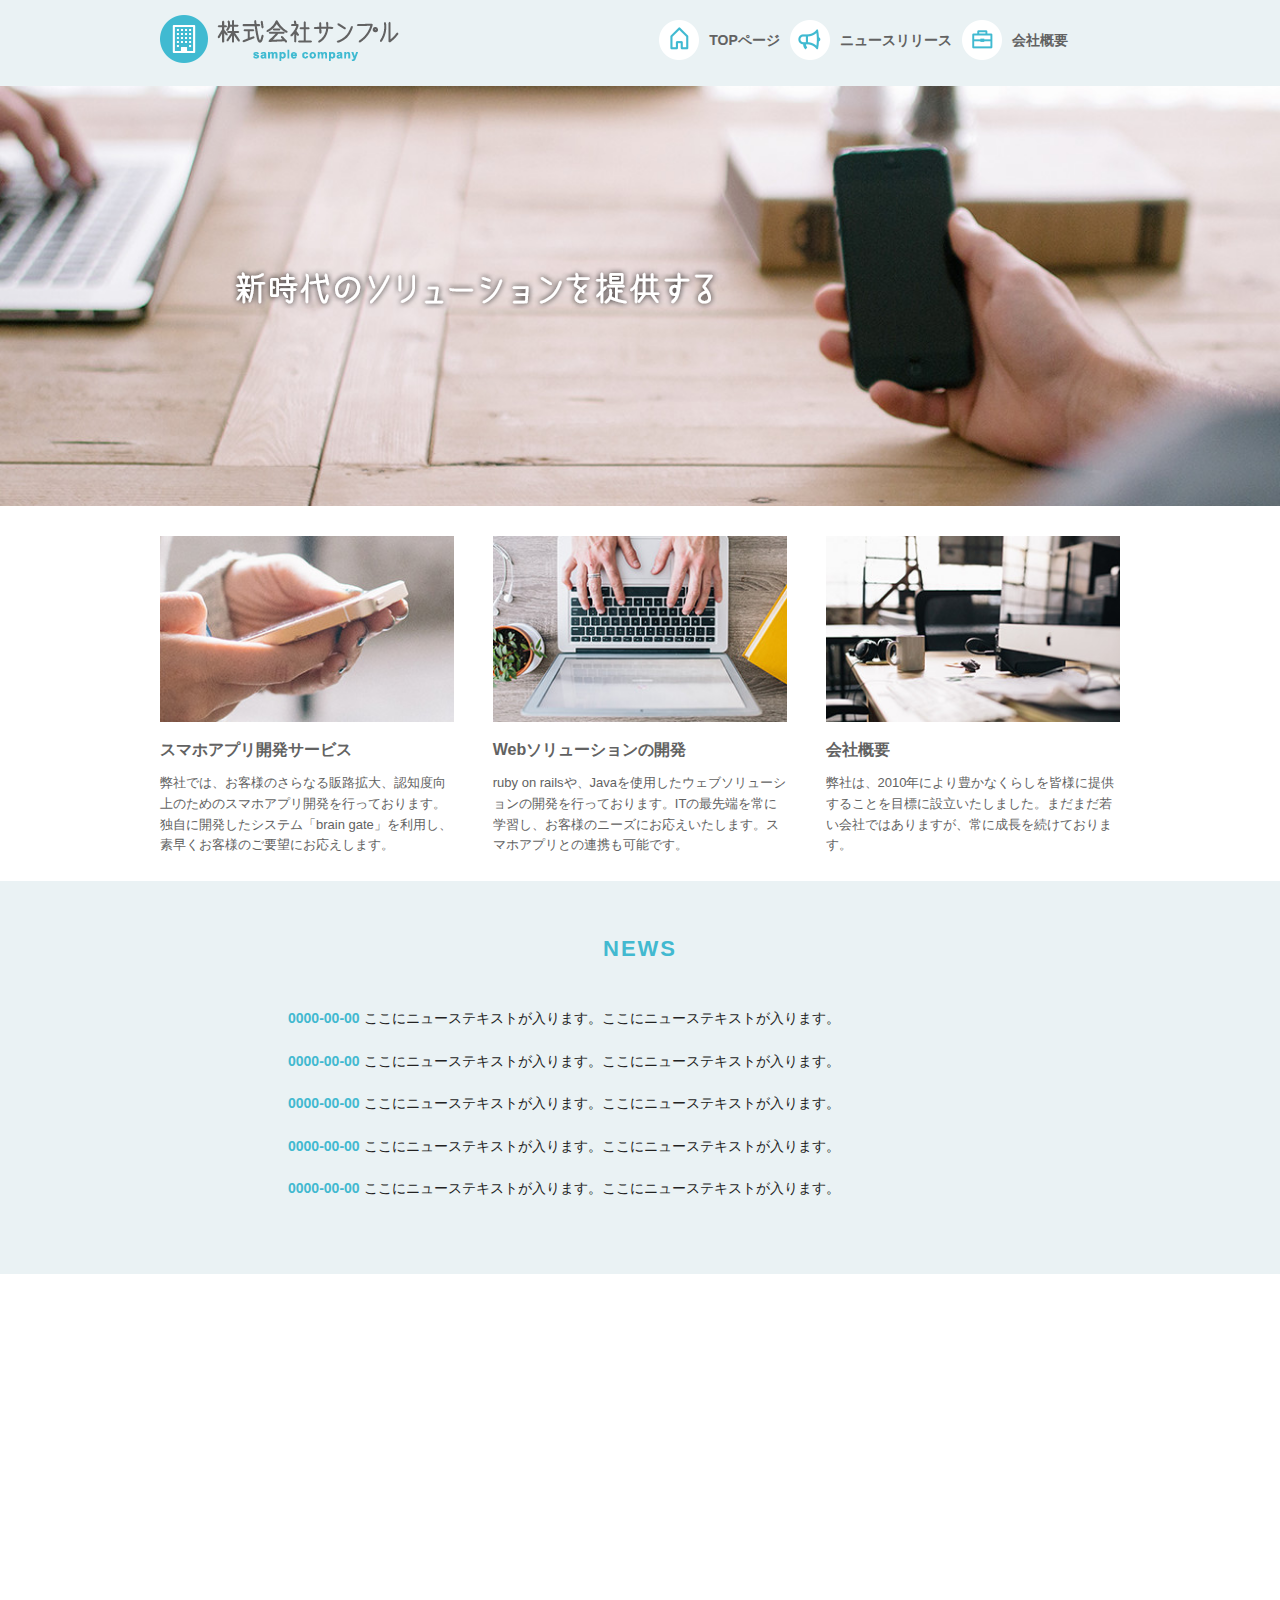
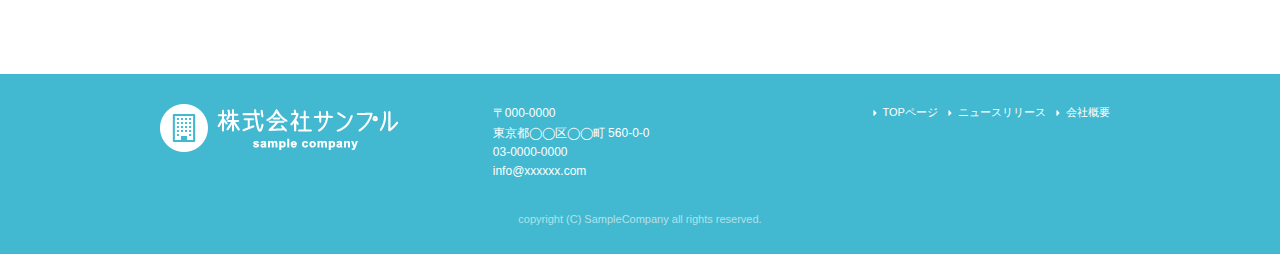
==== index.html @ d5c3b225 "first commit" ====
<!DOCTYPE html>
<html lang="jp">
<head>

  <!-- Basic Page Needs
  –––––––––––––––––––––––––––––––––––––––––––––––––– -->
  <meta charset="utf-8">
  <title>株式会社サンプル</title>
  <meta name="description" content="">
  <meta name="author" content="">

  <!-- Mobile Specific Metas
  –––––––––––––––––––––––––––––––––––––––––––––––––– -->
  <meta name="viewport" content="width=device-width, initial-scale=1">

  <!-- CSS
  –––––––––––––––––––––––––––––––––––––––––––––––––– -->
  <link rel="stylesheet" href="css/normalize.css">
  <link rel="stylesheet" href="css/skeleton.css">
  <link rel="stylesheet" href="css/sample.css">


  <!-- Favicon
  –––––––––––––––––––––––––––––––––––––––––––––––––– -->
  <link rel="icon" type="image/png" href="images/favicon.png">

</head>

<body>
  
  <header>
    <div id="header_in" class="container">
      <div class="row">
        <div class="six columns logo">

          <h1><a href="index.html"><img class="u-max-full-width" src="images/top/logo.png" alt="株式会社サンプル" srcset="images/top/logo@2x.png 2x" /></a></h1>

        </div>
        <div class="six columns navi">

          <div class="sp_navi">
            <img id="sp_navi_btn" class="u-max-full-width" src="images/top/sp_navi.png" alt="sp_navi" srcset="images/top/sp_navi@2x.png 2x" />

            <ul class="sp_navi_li">
              <li><a href="index.html">TOPページ</a></li>
              <li><a href="news.html">ニュースリリース</a></li>
              <li><a href="company.html">会社概要</a></li>
            </ul>
          </div>
          <!-- sp_navi -->
          
          <div class="pc_navi">
            
            <ul class="pc_navi_li">
              <li class="navi_toppage"><a href="index.html">TOPページ</a></li>
              <li class="navi_news"><a href="news.html">ニュースリリース</a></li>
              <li class="navi_company"><a href="company.html">会社概要</a></li>
            </ul>
            
          </div>
          <!-- pc_navi -->

        </div>
        <!-- six columns logo -->
        
      </div>
      <!-- row -->
      
    </div>
    <!-- header_in -->
    
  </header>
  <!-- header -->
  
  
  <div id="cover_area">
    <div class="container">
      <div class="twelve columns">
        <img class="u-max-full-width" src="images/top/cover_read.png" alt="新時代のソリューションを提供する" srcset="images/top/cover_read@2x.png 2x" />
      </div>
    </div>
  </div>
  <!-- #cover_area -->
  

  <div id="service_area">

    <div class="container">
      <div class="row">

        <div class="four columns">

          <img class="u-max-full-width" src="images/top/service_01.jpg" alt="スマホアプリ開発サービス" srcset="images/top/service_01@2x.jpg 2x" />

          <div class="service_title">スマホアプリ開発サービス</div>
          <p>弊社では、お客様のさらなる販路拡大、認知度向上のためのスマホアプリ開発を行っております。独自に開発したシステム「brain gate」を利用し、素早くお客様のご要望にお応えします。</p>

        </div><!-- column -->
        
        <div class="four columns">

          <img class="u-max-full-width" src="images/top/service_02.jpg" alt="Webソリューションの開発" srcset="images/top/service_02@2x.jpg 2x" />

          <div class="service_title">Webソリューションの開発</div>
          <p>ruby on railsや、Javaを使用したウェブソリューションの開発を行っております。ITの最先端を常に学習し、お客様のニーズにお応えいたします。スマホアプリとの連携も可能です。</p>

        </div><!-- column -->
        
        <div class="four columns">

          <img class="u-max-full-width" src="images/top/service_03.jpg" alt="会社概要" srcset="images/top/service_03@2x.jpg 2x" />

          <div class="service_title">会社概要</div>
          <p>弊社は、2010年により豊かなくらしを皆様に提供することを目標に設立いたしました。まだまだ若い会社ではありますが、常に成長を続けております。</p>

        </div><!-- column -->

      </div>
      <!-- row -->
      
    </div>
    <!-- container -->

  </div>
  <!-- #service_area -->
  
  
  <div id="news_area">

    <div class="container">
      <div class="row">

        <div class="twelve columns">

          <div class="news_title">NEWS</div>

          <ul class="news_lists">
            <li><span>0000-00-00</span> ここにニューステキストが入ります。ここにニューステキストが入ります。</li>
            <li><span>0000-00-00</span> ここにニューステキストが入ります。ここにニューステキストが入ります。</li>
            <li><span>0000-00-00</span> ここにニューステキストが入ります。ここにニューステキストが入ります。</li>
            <li><span>0000-00-00</span> ここにニューステキストが入ります。ここにニューステキストが入ります。</li>
            <li><span>0000-00-00</span> ここにニューステキストが入ります。ここにニューステキストが入ります。</li>
          </ul>

        </div>
        <!-- twelve columns -->
        
      </div>
      <!-- row -->
      
    </div>
    <!-- container -->
    
  </div>
  <!-- #news_area -->
  
  
  <div id="googlemap_area">

    <script src="//maps.google.com/maps/api/js?sensor=true"></script>
    <script type="text/javascript">
    function googleMap() {
      var latlng = new google.maps.LatLng(	35.6694293,139.7189323);/* 座標 */
      var myOptions = {
        zoom: 16, /*拡大比率*/
        center: latlng,
        scrollwheel: false,
        disableDoubleClickZoom: true,
        draggable: false,
        mapTypeControlOptions: { mapTypeIds: ['style', google.maps.MapTypeId.ROADMAP] }
      };
      var map = new google.maps.Map(document.getElementById('map1'), myOptions);
      /*アイコン設定*/
      var icon = new google.maps.MarkerImage('images/top/pin.png',/*画像url*/
        new google.maps.Size(48,56),/*アイコンサイズ*/
        new google.maps.Point(0,0)/*アイコン位置*/
      );
      var markerOptions = {
        position: latlng,
        map: map,
        icon: icon,
        title: '株式会社サンプル',/*タイトル*/
        animation: google.maps.Animation.DROP/*アニメーション*/
      };
      var marker = new google.maps.Marker(markerOptions);
      /*取得スタイルの貼り付け*/
      var styleOptions = [
        {
          "stylers": [
            { "hue": '#eaf2f4' }
          ]
        }
      ];
      var styledMapOptions = { name: '株式会社サンプル' }/*地図右上のタイトル*/
      var sampleType = new google.maps.StyledMapType(styleOptions, styledMapOptions);
      map.mapTypes.set('style', sampleType);
      map.setMapTypeId('style');
    };
    google.maps.event.addDomListener(window, 'load', function() {
        googleMap();
    });
    </script>
    <div id="map1" style="width:100%; height:400px; margin:0 auto;"></div>

  </div>
  <!-- #googlemap_area -->


  <footer>
    <div class="container">
      <div class="row">
        <div class="four columns sp">
          <img class="u-max-full-width" src="images/top/footer_logo.png" alt="株式会社サンプル" srcset="images/top/footer_logo@2x.png 2x" />
        </div>
        <!-- columns -->
        <div class="four columns foot_address sp">
          〒000-0000<br />
          東京都◯◯区◯◯町 560-0-0<br />
          03-0000-0000<br />
          info@xxxxxx.com
        </div>
        <!-- columns -->
        <div class="four columns">
          <ul class="foot_navi">
          <li><a href="index.html">TOPページ</a></li>
          <li><a href="news.html">ニュースリリース</a></li>
          <li><a href="company.html">会社概要</a></li>
          </ul>
        </div>
        <!-- columns -->
      </div>
      <!-- row -->

      <div class="row">
        <div class="twelve columns sp">
          <p class="copy">copyright (C) SampleCompany all rights reserved.</p>
        </div>
        <!-- columns -->
      </div>
      <!-- row -->
    </div>
    <!-- container -->
  </footer>
  <!-- //footer -->
  
  <script type="text/javascript" src="//ajax.googleapis.com/ajax/libs/jquery/1.10.2/jquery.min.js"></script>

  <script>
    $(function(){
      $(document).ready(function(){

        $("#sp_navi_btn").click(function () {
          $(this).next().slideToggle();
        });

      });
    });
  </script>

</body>

</html>
---- css/skeleton.css ----
/*
* Skeleton V2.0.4
* Copyright 2014, Dave Gamache
* www.getskeleton.com
* Free to use under the MIT license.
* http://www.opensource.org/licenses/mit-license.php
* 12/29/2014
*/


/* Table of contents
––––––––––––––––––––––––––––––––––––––––––––––––––
- Grid
- Base Styles
- Typography
- Links
- Buttons
- Forms
- Lists
- Code
- Tables
- Spacing
- Utilities
- Clearing
- Media Queries
*/


/* Grid
–––––––––––––––––––––––––––––––––––––––––––––––––– */
.container {
  position: relative;
  width: 100%;
  max-width: 960px;
  margin: 0 auto;
  padding: 0 20px;
  box-sizing: border-box; }
.column,
.columns {
  width: 100%;
  float: left;
  box-sizing: border-box; }

/* For devices larger than 400px */
@media (min-width: 400px) {
  .container {
    width: 85%;
    padding: 0; }
}

/* For devices larger than 550px */
@media (min-width: 550px) {
  .container {
    width: 80%; }
  .column,
  .columns {
    margin-left: 4%; }
  .column:first-child,
  .columns:first-child {
    margin-left: 0; }

  .one.column,
  .one.columns                    { width: 4.66666666667%; }
  .two.columns                    { width: 13.3333333333%; }
  .three.columns                  { width: 22%;            }
  .four.columns                   { width: 30.6666666667%; }
  .five.columns                   { width: 39.3333333333%; }
  .six.columns                    { width: 48%;            }
  .seven.columns                  { width: 56.6666666667%; }
  .eight.columns                  { width: 65.3333333333%; }
  .nine.columns                   { width: 74.0%;          }
  .ten.columns                    { width: 82.6666666667%; }
  .eleven.columns                 { width: 91.3333333333%; }
  .twelve.columns                 { width: 100%; margin-left: 0; }

  .one-third.column               { width: 30.6666666667%; }
  .two-thirds.column              { width: 65.3333333333%; }

  .one-half.column                { width: 48%; }

  /* Offsets */
  .offset-by-one.column,
  .offset-by-one.columns          { margin-left: 8.66666666667%; }
  .offset-by-two.column,
  .offset-by-two.columns          { margin-left: 17.3333333333%; }
  .offset-by-three.column,
  .offset-by-three.columns        { margin-left: 26%;            }
  .offset-by-four.column,
  .offset-by-four.columns         { margin-left: 34.6666666667%; }
  .offset-by-five.column,
  .offset-by-five.columns         { margin-left: 43.3333333333%; }
  .offset-by-six.column,
  .offset-by-six.columns          { margin-left: 52%;            }
  .offset-by-seven.column,
  .offset-by-seven.columns        { margin-left: 60.6666666667%; }
  .offset-by-eight.column,
  .offset-by-eight.columns        { margin-left: 69.3333333333%; }
  .offset-by-nine.column,
  .offset-by-nine.columns         { margin-left: 78.0%;          }
  .offset-by-ten.column,
  .offset-by-ten.columns          { margin-left: 86.6666666667%; }
  .offset-by-eleven.column,
  .offset-by-eleven.columns       { margin-left: 95.3333333333%; }

  .offset-by-one-third.column,
  .offset-by-one-third.columns    { margin-left: 34.6666666667%; }
  .offset-by-two-thirds.column,
  .offset-by-two-thirds.columns   { margin-left: 69.3333333333%; }

  .offset-by-one-half.column,
  .offset-by-one-half.columns     { margin-left: 52%; }

}


/* Base Styles
–––––––––––––––––––––––––––––––––––––––––––––––––– */
/* NOTE
html is set to 62.5% so that all the REM measurements throughout Skeleton
are based on 10px sizing. So basically 1.5rem = 15px :) */
html {
  font-size: 62.5%; }
body {
  font-size: 1.5em; /* currently ems cause chrome bug misinterpreting rems on body element */
  line-height: 1.6;
  font-weight: 400;
  font-family: "Raleway", "HelveticaNeue", "Helvetica Neue", Helvetica, Arial, sans-serif;
  color: #222; }


/* Typography
–––––––––––––––––––––––––––––––––––––––––––––––––– */
h1, h2, h3, h4, h5, h6 {
  margin-top: 0;
  margin-bottom: 2rem;
  font-weight: 300; }
h1 { font-size: 4.0rem; line-height: 1.2;  letter-spacing: -.1rem;}
h2 { font-size: 3.6rem; line-height: 1.25; letter-spacing: -.1rem; }
h3 { font-size: 3.0rem; line-height: 1.3;  letter-spacing: -.1rem; }
h4 { font-size: 2.4rem; line-height: 1.35; letter-spacing: -.08rem; }
h5 { font-size: 1.8rem; line-height: 1.5;  letter-spacing: -.05rem; }
h6 { font-size: 1.5rem; line-height: 1.6;  letter-spacing: 0; }

/* Larger than phablet */
@media (min-width: 550px) {
  h1 { font-size: 5.0rem; }
  h2 { font-size: 4.2rem; }
  h3 { font-size: 3.6rem; }
  h4 { font-size: 3.0rem; }
  h5 { font-size: 2.4rem; }
  h6 { font-size: 1.5rem; }
}

p {
  margin-top: 0; }


/* Links
–––––––––––––––––––––––––––––––––––––––––––––––––– */
a {
  color: #1EAEDB; }
a:hover {
  color: #0FA0CE; }


/* Buttons
–––––––––––––––––––––––––––––––––––––––––––––––––– */
.button,
button,
input[type="submit"],
input[type="reset"],
input[type="button"] {
  display: inline-block;
  height: 38px;
  padding: 0 30px;
  color: #555;
  text-align: center;
  font-size: 11px;
  font-weight: 600;
  line-height: 38px;
  letter-spacing: .1rem;
  text-transform: uppercase;
  text-decoration: none;
  white-space: nowrap;
  background-color: transparent;
  border-radius: 4px;
  border: 1px solid #bbb;
  cursor: pointer;
  box-sizing: border-box; }
.button:hover,
button:hover,
input[type="submit"]:hover,
input[type="reset"]:hover,
input[type="button"]:hover,
.button:focus,
button:focus,
input[type="submit"]:focus,
input[type="reset"]:focus,
input[type="button"]:focus {
  color: #333;
  border-color: #888;
  outline: 0; }
.button.button-primary,
button.button-primary,
input[type="submit"].button-primary,
input[type="reset"].button-primary,
input[type="button"].button-primary {
  color: #FFF;
  background-color: #33C3F0;
  border-color: #33C3F0; }
.button.button-primary:hover,
button.button-primary:hover,
input[type="submit"].button-primary:hover,
input[type="reset"].button-primary:hover,
input[type="button"].button-primary:hover,
.button.button-primary:focus,
button.button-primary:focus,
input[type="submit"].button-primary:focus,
input[type="reset"].button-primary:focus,
input[type="button"].button-primary:focus {
  color: #FFF;
  background-color: #1EAEDB;
  border-color: #1EAEDB; }


/* Forms
–––––––––––––––––––––––––––––––––––––––––––––––––– */
input[type="email"],
input[type="number"],
input[type="search"],
input[type="text"],
input[type="tel"],
input[type="url"],
input[type="password"],
textarea,
select {
  height: 38px;
  padding: 6px 10px; /* The 6px vertically centers text on FF, ignored by Webkit */
  background-color: #fff;
  border: 1px solid #D1D1D1;
  border-radius: 4px;
  box-shadow: none;
  box-sizing: border-box; }
/* Removes awkward default styles on some inputs for iOS */
input[type="email"],
input[type="number"],
input[type="search"],
input[type="text"],
input[type="tel"],
input[type="url"],
input[type="password"],
textarea {
  -webkit-appearance: none;
     -moz-appearance: none;
          appearance: none; }
textarea {
  min-height: 65px;
  padding-top: 6px;
  padding-bottom: 6px; }
input[type="email"]:focus,
input[type="number"]:focus,
input[type="search"]:focus,
input[type="text"]:focus,
input[type="tel"]:focus,
input[type="url"]:focus,
input[type="password"]:focus,
textarea:focus,
select:focus {
  border: 1px solid #33C3F0;
  outline: 0; }
label,
legend {
  display: block;
  margin-bottom: .5rem;
  font-weight: 600; }
fieldset {
  padding: 0;
  border-width: 0; }
input[type="checkbox"],
input[type="radio"] {
  display: inline; }
label > .label-body {
  display: inline-block;
  margin-left: .5rem;
  font-weight: normal; }


/* Lists
–––––––––––––––––––––––––––––––––––––––––––––––––– */
ul {
  list-style: circle inside; }
ol {
  list-style: decimal inside; }
ol, ul {
  padding-left: 0;
  margin-top: 0; }
ul ul,
ul ol,
ol ol,
ol ul {
  margin: 1.5rem 0 1.5rem 3rem;
  font-size: 90%; }
li {
  margin-bottom: 1rem; }


/* Code
–––––––––––––––––––––––––––––––––––––––––––––––––– */
code {
  padding: .2rem .5rem;
  margin: 0 .2rem;
  font-size: 90%;
  white-space: nowrap;
  background: #F1F1F1;
  border: 1px solid #E1E1E1;
  border-radius: 4px; }
pre > code {
  display: block;
  padding: 1rem 1.5rem;
  white-space: pre; }


/* Tables
–––––––––––––––––––––––––––––––––––––––––––––––––– */
th,
td {
  padding: 12px 15px;
  text-align: left;
  border-bottom: 1px solid #E1E1E1; }
th:first-child,
td:first-child {
  padding-left: 0; }
th:last-child,
td:last-child {
  padding-right: 0; }


/* Spacing
–––––––––––––––––––––––––––––––––––––––––––––––––– */
button,
.button {
  margin-bottom: 1rem; }
input,
textarea,
select,
fieldset {
  margin-bottom: 1.5rem; }
pre,
blockquote,
dl,
figure,
table,
p,
ul,
ol,
form {
  margin-bottom: 2.5rem; }


/* Utilities
–––––––––––––––––––––––––––––––––––––––––––––––––– */
.u-full-width {
  width: 100%;
  box-sizing: border-box; }
.u-max-full-width {
  max-width: 100%;
  box-sizing: border-box; }
.u-pull-right {
  float: right; }
.u-pull-left {
  float: left; }


/* Misc
–––––––––––––––––––––––––––––––––––––––––––––––––– */
hr {
  margin-top: 3rem;
  margin-bottom: 3.5rem;
  border-width: 0;
  border-top: 1px solid #E1E1E1; }


/* Clearing
–––––––––––––––––––––––––––––––––––––––––––––––––– */

/* Self Clearing Goodness */
.container:after,
.row:after,
.u-cf {
  content: "";
  display: table;
  clear: both; }


/* Media Queries
–––––––––––––––––––––––––––––––––––––––––––––––––– */
/*
Note: The best way to structure the use of media queries is to create the queries
near the relevant code. For example, if you wanted to change the styles for buttons
on small devices, paste the mobile query code up in the buttons section and style it
there.
*/


/* Larger than mobile */
@media (min-width: 400px) {}

/* Larger than phablet (also point when grid becomes active) */
@media (min-width: 550px) {}

/* Larger than tablet */
@media (min-width: 750px) {}

/* Larger than desktop */
@media (min-width: 1000px) {}

/* Larger than Desktop HD */
@media (min-width: 1200px) {}
---- css/sample.css ----
html {
  font-size: 62.5%; }

header {
  background: #eaf2f4; }

  header #header_in {
    padding-top: 10px;
    padding-bottom: 4px; }

  @media (max-width: 550px) {
    header .logo {
      width: 190px; }

    header .navi {
      width: 40px;
      float: right; }
  }

  header .sp_navi_li {
    width: 180px;
    position: absolute;
    top: 50px;
    right: 2%;
    border: 1px solid #eee;
    background: white;
    margin: 0;
    padding: 0;
    display: none;
    z-index: 100;
}

    header .sp_navi_li li {
      list-style: none;
      margin: 0;
      padding: 0; }

      header .sp_navi_li li a {
        display: block;
        padding: 10px 8px;
        border-bottom: 1px solid #eee;
        font-size: 14px;
        text-decoration: none; }

  @media (min-width: 551px) {
    header .sp_navi {
      display: none; }

    header #header_in {
      padding: 15px 0 10px 0; }

    header .pc_navi_li {
      margin: 0;
      padding: 0; }

      header .pc_navi_li li {
        list-style: none;
        margin: 5px 0 0 0;
        padding: 0; }

        header .pc_navi_li li a {
          color: #626262;
          text-decoration: none;
          font-weight: bold;
          font-size: 14px;
          font-size: 1.4rem;
          float: left;
          padding-right: 10px; }

        header .pc_navi_li li a:hover {
          color: #42b9d0; }

      header .pc_navi_li li.navi_toppage a {
        background-repeat: no-repeat;
        display: inline-block;
        line-height: 40px;
        padding-left: 50px;
        background-image: url("../images/top/navi_top.png");
        background-size: 40px 40px; } 
  }

    @media screen and (min-width: 551px) and (-webkit-min-device-pixel-ratio: 2), (min-width: 551px) and (min-resolution: 2dppx) {
      header .pc_navi_li li.navi_toppage a {
        background-image: url("../images/top/navi_top@2x.png"); } 
    }

  @media (min-width: 551px) {
      header .pc_navi_li li.navi_news a {
        background-repeat: no-repeat;
        display: inline-block;
        line-height: 40px;
        padding-left: 50px;
        background-image: url("../images/top/navi_news.png");
        background-size: 40px 40px; } 
  }

    @media screen and (min-width: 551px) and (-webkit-min-device-pixel-ratio: 2), (min-width: 551px) and (min-resolution: 2dppx) {
      header .pc_navi_li li.navi_news a {
        background-image: url("../images/top/navi_news@2x.png"); } 
    }

  @media (min-width: 551px) {
      header .pc_navi_li li.navi_company a {
        background-repeat: no-repeat;
        display: inline-block;
        line-height: 40px;
        padding-left: 50px;
        background-image: url("../images/top/navi_company.png");
        background-size: 40px 40px; } 
  }

    @media screen and (min-width: 551px) and (-webkit-min-device-pixel-ratio: 2), (min-width: 551px) and (min-resolution: 2dppx) {
      header .pc_navi_li li.navi_company a {
        background-image: url("../images/top/navi_company@2x.png"); } 
    }

  @media (max-width: 550px) {
    header .pc_navi {
      display: none; } 
  }

#cover_area {
  text-align: center;
  padding: 80px 0;
  background-image: url("../images/top/cover.jpg");
  background-size: cover; }

  @media screen and (-webkit-min-device-pixel-ratio: 2), (min-resolution: 2dppx) {
    #cover_area {
      background-image: url("../images/top/cover@2x.jpg"); } 
  }

  @media (min-width: 551px) {
    #cover_area {
      text-align: left;
      height: 420px;
      padding: 0; }
      #cover_area img {
        margin-top: 180px;
        margin-left: 70px; } 
  }

#service_area {
  padding-top: 20px; }

  @media (min-width: 551px) {
    #service_area {
      padding-top: 30px; } 
  }

  #service_area .columns {
    color: #626262; }

    #service_area .columns .service_title {
      font-size: 18px;
      font-size: 1.8rem;
      font-weight: bold;
      margin-top: 8px; }

    #service_area .columns p {
      font-size: 15px;
      font-size: 1.5rem;
      margin-top: 10px; }

    @media (min-width: 551px) {
      #service_area .columns .service_title {
        font-size: 16px;
        font-size: 1.6rem; }

      #service_area .columns p {
        font-size: 13px;
        font-size: 1.3rem; } 
    }

#news_area {
  background-color: #eaf2f4; }

  @media (min-width: 551px) {
    #news_area .container {
      padding: 0px 10% 50px 10%; } 
  }

  #news_area .news_title {
    text-align: center;
    font-size: 26px;
    font-size: 2.6rem;
    color: #42b9d0;
    padding: 15px 0 10px 0;
    font-weight: bold;
    letter-spacing: 0.2rem; }

  #news_area .news_lists li {
    list-style: none;
    font-size: 15px;
    font-size: 1.5rem; }

    #news_area .news_lists li span {
      color: #42b9d0;
      font-weight: bold;
      display: block;
      margin-bottom: 3px; }

  @media (min-width: 551px) {
    #news_area .news_title {
      font-size: 22px;
      font-size: 2.2rem;
      padding: 50px 0 41px 0; }

    #news_area .news_lists li {
      font-size: 14px;
      font-size: 1.4rem;
      margin-bottom: 20px; }

      #news_area .news_lists li span {
        display: inline;
        margin-bottom: 0px; } 
  }

footer {
  background-color: #42b9d0;
  color: #fff;
  padding-top: 20px; }

  @media (max-width: 550px) {
    footer .container {
      margin: 0;
      padding: 0; }

    footer .sp {
      padding: 0 6%;
      margin: 0 auto; }

    footer .foot_navi {
      margin-top: 20px; }

      footer .foot_navi li {
        list-style: none;
        margin-bottom: 1px; }

        footer .foot_navi li a {
          color: #42b9d0;
          background-color: #eaf2f4;
          display: block;
          text-align: center;
          font-weight: bold;
          text-decoration: none;
          font-size: 16px;
          font-size: 1.6rem;
          padding: 16px 0; } 
  }

  footer .foot_address {
    font-size: 16px;
    font-size: 1.6rem;
    padding-top: 10px; }

  footer .copy {
    text-align: center;
    font-size: 11px;
    font-size: 1.1rem;
    color: #b2e1ea; }

  @media (min-width: 551px) {
    footer {
      padding-top: 30px; }

      footer .foot_address {
        padding: 0px;
        font-size: 12px;
        font-size: 1.2rem; }

      footer .foot_navi {
        float: right; }

        footer .foot_navi li {
          list-style: none;
          background-repeat: no-repeat;
          background-position: left center;
          display: inline-block;
          float: left;
          margin-right: 10px;
          font-size: 11px;
          font-size: 1.1rem;
          background-image: url("../images/top/foot_arroehead.png");
          background-size: 4px 6px; } 
  }

      @media screen and (min-width: 551px) and (-webkit-min-device-pixel-ratio: 2), (min-width: 551px) and (min-resolution: 2dppx) {
        footer .foot_navi li {
          background-image: url("../images/top/foot_arroehead@2x.png"); } 
      }
      
  @media (min-width: 551px) {
        footer .foot_navi a {
          color: white;
          padding-left: 10px;
          text-decoration: none; }

        footer .foot_navi a:hover {
          color: #eaf2f4; }

      footer .copy {
        margin-top: 30px; } 
  }


h1{
  margin: 0;
  padding: 0;
}

/*# sourceMappingURL=sample.css.map */


#sub_cover {
  padding: 40px 0;
  background-image: url("../images/news/sub_cover.jpg");
  background-size: cover; }

  #sub_cover h2 {
    text-align: center;
    color: white;
    font-size: 16px;
    font-size: 1.6rem;
    font-weight: bold;
    margin: 0;
    letter-spacing: 0.2rem; }

@media (min-width: 551px) {
  #sub_cover {
    padding: 80px 0; }

  #sub_cover h2 {
    text-align: center;
    color: white;
    font-size: 32px;
    font-size: 3.2rem;
    font-weight: bold;
    margin: 0;
    letter-spacing: 0.2rem; }
}

@media screen and (-webkit-min-device-pixel-ratio: 2), (min-resolution: 2dppx) {
  #sub_cover {
    background-image: url("../images/news/sub_cover@2x.jpg"); }
}

#contents {
  padding-top: 20px; }

@media (min-width: 551px) {
  #contents {
    padding-top: 35px;
    padding-bottom: 70px; }
}

  #contents #main h2 {
    color: #42b9d0;
    border-bottom: 3px solid #42b9d0;
    font-size: 15px;
    font-size: 1.5rem;
    font-weight: bold;
    padding-bottom: 15px; }

  @media (min-width: 551px) {
    #contents #main {
      padding-right: 20px; }

    #contents #main h2 {
      font-size: 20px;
      font-size: 2rem;
      padding-bottom: 20px; }
  }

    #contents #main .news_li {
      font-size: 15px;
      font-size: 1.5rem; }

      #contents #main .news_li li {
        list-style: none; }

        #contents #main .news_li li span {
          color: #42b9d0;
          display: block;
          font-weight: bold;
          margin-bottom: 3px; }

      @media (min-width: 551px) {
        #contents #main .news_li li {
          list-style: none;
          padding-bottom: 5px; }

          #contents #main .news_li li span {
            display: inline-block;
            margin-bottom: 0;
            padding-right: 10px; }
      }

  #contents #sidebar {
    padding-bottom: 20px; }

  @media (max-width: 550px) {
    #contents #sidebar .pc_sidemenu {
      display: none; }
  }

    #contents #sidebar .pc_sidemenu h3 {
      color: #42b9d0;
      font-size: 14px;
      font-size: 1.4rem;
      letter-spacing: 0.2rem;
      font-weight: bold;
      background-color: #f3f9fb;
      padding: 15px;
      margin-bottom: 0px; }

      #contents #sidebar .pc_sidemenu li {
        list-style: none;
        display: block;
        border-bottom: 1px solid #e5e5e5;
        background-repeat: no-repeat;
        background-position: 8px center;
        margin-bottom: 0px;
        padding: 10px 10px 10px 20px;
        background-image: url("../images/news/side_arrow.png");
        background-size: 4px 8px; }

      @media screen and (-webkit-min-device-pixel-ratio: 2), (min-resolution: 2dppx) {
        #contents #sidebar .pc_sidemenu li {
          background-image: url("../images/news/side_arrow@2x.png"); }
      }

        #contents #sidebar .pc_sidemenu li a {
          color: #339fd1;
          text-decoration: none; }

        #contents #sidebar .pc_sidemenu li a:hover {
          color: #42b9d0; }

  #contents #main h2.company_title {
    margin-bottom: 0px; }

      #contents #main th, #contents #main td {
        padding: 20px 0;
        color: #626262;
        font-size: 14px;
        font-size: 1.4rem; }

    #contents #main th {
      padding-right: 20px; }
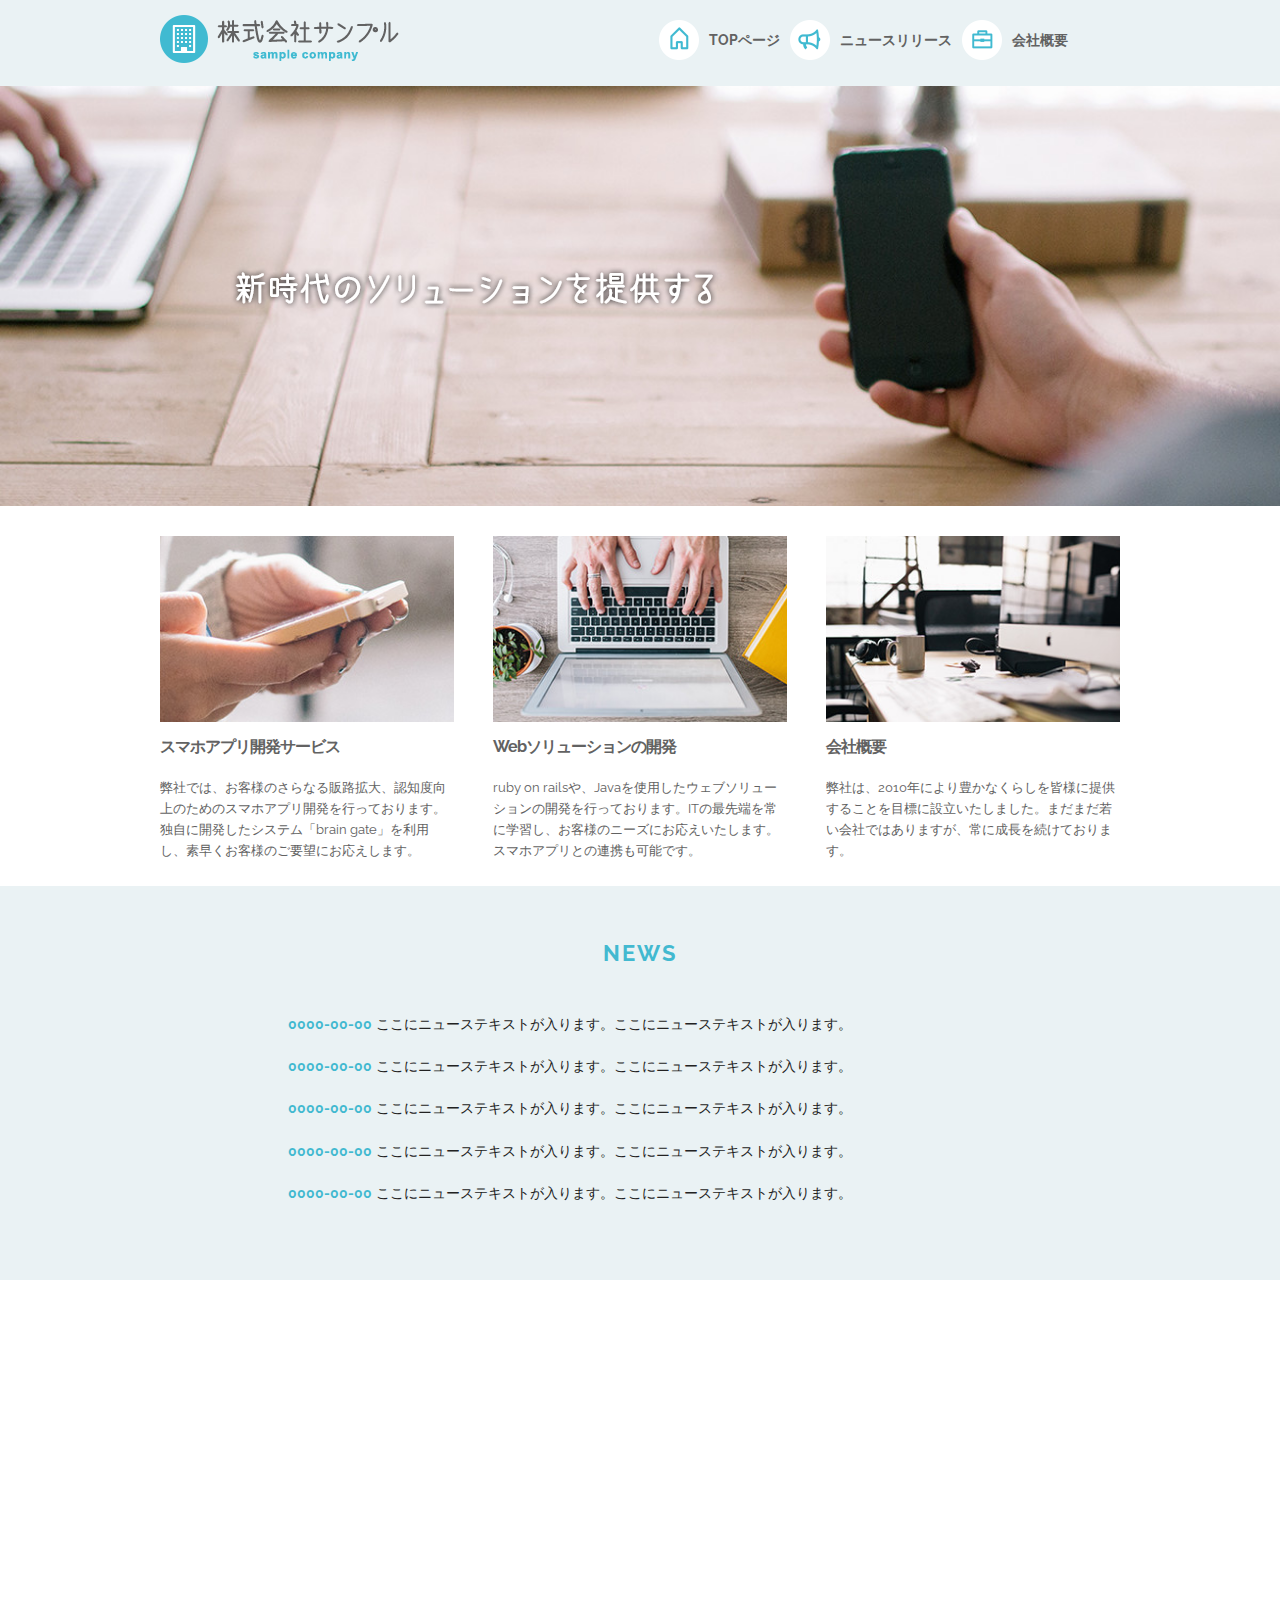
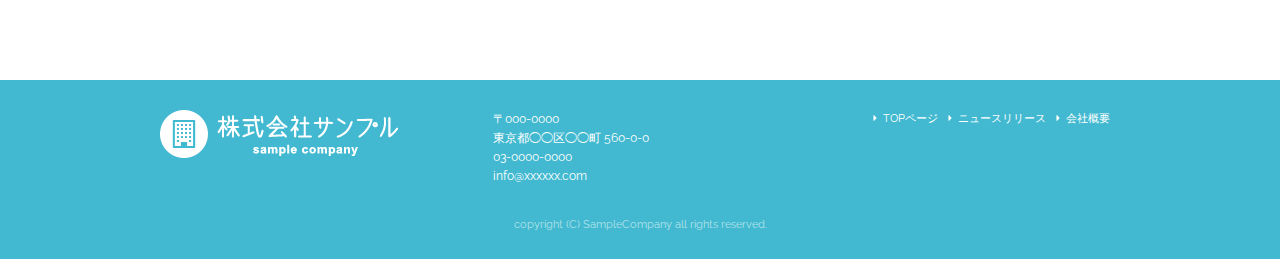
==== commit 533ba458: "second commit" ====
--- a/index.html
+++ b/index.html
@@ -1,5 +1,5 @@
 <!DOCTYPE html>
-<html lang="jp">
+<html lang="ja">
 <head>
 
   <!-- Basic Page Needs
@@ -13,250 +13,251 @@
   –––––––––––––––––––––––––––––––––––––––––––––––––– -->
   <meta name="viewport" content="width=device-width, initial-scale=1">
 
+  <!-- FONT
+  –––––––––––––––––––––––––––––––––––––––––––––––––– -->
+  <link href="//fonts.googleapis.com/css?family=Raleway:400,300,600" rel="stylesheet" type="text/css">
+
   <!-- CSS
   –––––––––––––––––––––––––––––––––––––––––––––––––– -->
   <link rel="stylesheet" href="css/normalize.css">
   <link rel="stylesheet" href="css/skeleton.css">
   <link rel="stylesheet" href="css/sample.css">
 
-
   <!-- Favicon
   –––––––––––––––––––––––––––––––––––––––––––––––––– -->
   <link rel="icon" type="image/png" href="images/favicon.png">
 
 </head>
-
 <body>
-  
-  <header>
-    <div id="header_in" class="container">
-      <div class="row">
-        <div class="six columns logo">
-
-          <h1><a href="index.html"><img class="u-max-full-width" src="images/top/logo.png" alt="株式会社サンプル" srcset="images/top/logo@2x.png 2x" /></a></h1>
-
-        </div>
-        <div class="six columns navi">
-
-          <div class="sp_navi">
-            <img id="sp_navi_btn" class="u-max-full-width" src="images/top/sp_navi.png" alt="sp_navi" srcset="images/top/sp_navi@2x.png 2x" />
-
-            <ul class="sp_navi_li">
-              <li><a href="index.html">TOPページ</a></li>
-              <li><a href="news.html">ニュースリリース</a></li>
-              <li><a href="company.html">会社概要</a></li>
-            </ul>
-          </div>
-          <!-- sp_navi -->
-          
-          <div class="pc_navi">
-            
-            <ul class="pc_navi_li">
-              <li class="navi_toppage"><a href="index.html">TOPページ</a></li>
-              <li class="navi_news"><a href="news.html">ニュースリリース</a></li>
-              <li class="navi_company"><a href="company.html">会社概要</a></li>
-            </ul>
-            
-          </div>
-          <!-- pc_navi -->
-
-        </div>
-        <!-- six columns logo -->
-        
-      </div>
-      <!-- row -->
-      
-    </div>
-    <!-- header_in -->
-    
-  </header>
-  <!-- header -->
-  
-  
-  <div id="cover_area">
-    <div class="container">
-      <div class="twelve columns">
-        <img class="u-max-full-width" src="images/top/cover_read.png" alt="新時代のソリューションを提供する" srcset="images/top/cover_read@2x.png 2x" />
-      </div>
-    </div>
-  </div>
-  <!-- #cover_area -->
-  
-
-  <div id="service_area">
-
-    <div class="container">
-      <div class="row">
-
-        <div class="four columns">
-
-          <img class="u-max-full-width" src="images/top/service_01.jpg" alt="スマホアプリ開発サービス" srcset="images/top/service_01@2x.jpg 2x" />
-
-          <div class="service_title">スマホアプリ開発サービス</div>
-          <p>弊社では、お客様のさらなる販路拡大、認知度向上のためのスマホアプリ開発を行っております。独自に開発したシステム「brain gate」を利用し、素早くお客様のご要望にお応えします。</p>
-
-        </div><!-- column -->
-        
-        <div class="four columns">
-
-          <img class="u-max-full-width" src="images/top/service_02.jpg" alt="Webソリューションの開発" srcset="images/top/service_02@2x.jpg 2x" />
-
-          <div class="service_title">Webソリューションの開発</div>
-          <p>ruby on railsや、Javaを使用したウェブソリューションの開発を行っております。ITの最先端を常に学習し、お客様のニーズにお応えいたします。スマホアプリとの連携も可能です。</p>
-
-        </div><!-- column -->
-        
-        <div class="four columns">
-
-          <img class="u-max-full-width" src="images/top/service_03.jpg" alt="会社概要" srcset="images/top/service_03@2x.jpg 2x" />
-
-          <div class="service_title">会社概要</div>
-          <p>弊社は、2010年により豊かなくらしを皆様に提供することを目標に設立いたしました。まだまだ若い会社ではありますが、常に成長を続けております。</p>
-
-        </div><!-- column -->
-
-      </div>
-      <!-- row -->
-      
-    </div>
-    <!-- container -->
-
-  </div>
-  <!-- #service_area -->
-  
-  
-  <div id="news_area">
-
-    <div class="container">
-      <div class="row">
-
-        <div class="twelve columns">
-
-          <div class="news_title">NEWS</div>
-
-          <ul class="news_lists">
-            <li><span>0000-00-00</span> ここにニューステキストが入ります。ここにニューステキストが入ります。</li>
-            <li><span>0000-00-00</span> ここにニューステキストが入ります。ここにニューステキストが入ります。</li>
-            <li><span>0000-00-00</span> ここにニューステキストが入ります。ここにニューステキストが入ります。</li>
-            <li><span>0000-00-00</span> ここにニューステキストが入ります。ここにニューステキストが入ります。</li>
-            <li><span>0000-00-00</span> ここにニューステキストが入ります。ここにニューステキストが入ります。</li>
-          </ul>
-
-        </div>
-        <!-- twelve columns -->
-        
-      </div>
-      <!-- row -->
-      
-    </div>
-    <!-- container -->
-    
-  </div>
-  <!-- #news_area -->
-  
-  
-  <div id="googlemap_area">
-
-    <script src="//maps.google.com/maps/api/js?sensor=true"></script>
-    <script type="text/javascript">
-    function googleMap() {
-      var latlng = new google.maps.LatLng(	35.6694293,139.7189323);/* 座標 */
-      var myOptions = {
-        zoom: 16, /*拡大比率*/
-        center: latlng,
-        scrollwheel: false,
-        disableDoubleClickZoom: true,
-        draggable: false,
-        mapTypeControlOptions: { mapTypeIds: ['style', google.maps.MapTypeId.ROADMAP] }
-      };
-      var map = new google.maps.Map(document.getElementById('map1'), myOptions);
-      /*アイコン設定*/
-      var icon = new google.maps.MarkerImage('images/top/pin.png',/*画像url*/
-        new google.maps.Size(48,56),/*アイコンサイズ*/
-        new google.maps.Point(0,0)/*アイコン位置*/
-      );
-      var markerOptions = {
-        position: latlng,
-        map: map,
-        icon: icon,
-        title: '株式会社サンプル',/*タイトル*/
-        animation: google.maps.Animation.DROP/*アニメーション*/
-      };
-      var marker = new google.maps.Marker(markerOptions);
-      /*取得スタイルの貼り付け*/
-      var styleOptions = [
-        {
-          "stylers": [
-            { "hue": '#eaf2f4' }
-          ]
-        }
-      ];
-      var styledMapOptions = { name: '株式会社サンプル' }/*地図右上のタイトル*/
-      var sampleType = new google.maps.StyledMapType(styleOptions, styledMapOptions);
-      map.mapTypes.set('style', sampleType);
-      map.setMapTypeId('style');
-    };
-    google.maps.event.addDomListener(window, 'load', function() {
-        googleMap();
-    });
-    </script>
-    <div id="map1" style="width:100%; height:400px; margin:0 auto;"></div>
-
-  </div>
-  <!-- #googlemap_area -->
-
-
-  <footer>
-    <div class="container">
-      <div class="row">
-        <div class="four columns sp">
-          <img class="u-max-full-width" src="images/top/footer_logo.png" alt="株式会社サンプル" srcset="images/top/footer_logo@2x.png 2x" />
-        </div>
-        <!-- columns -->
-        <div class="four columns foot_address sp">
-          〒000-0000<br />
-          東京都◯◯区◯◯町 560-0-0<br />
-          03-0000-0000<br />
-          info@xxxxxx.com
-        </div>
-        <!-- columns -->
-        <div class="four columns">
-          <ul class="foot_navi">
-          <li><a href="index.html">TOPページ</a></li>
-          <li><a href="news.html">ニュースリリース</a></li>
-          <li><a href="company.html">会社概要</a></li>
+
+  <!-- Primary Page Layout
+  –––––––––––––––––––––––––––––––––––––––––––––––––– -->
+<header>
+  <div id="header_in" class="container">
+    <div class="row">
+      <div class="six columns logo">
+
+        <h1><a href="index.html"><img class="u-max-full-width" src="images/top/logo.png" alt="株式会社サンプル" srcset="images/top/logo@2x.png 2x" /></a></h1>
+
+      </div>
+      <div class="six columns navi">
+
+        <div class="sp_navi">
+          <img id="sp_navi_btn" class="u-max-full-width" src="images/top/sp_navi.png" alt="sp_navi" srcset="images/top/sp_navi@2x.png 2x" />
+
+          <ul class="sp_navi_li">
+            <li><a href="index.html">TOPページ</a></li>
+            <li><a href="news.html">ニュースリリース</a></li>
+            <li><a href="company.html">会社概要</a></li>
           </ul>
         </div>
-        <!-- columns -->
-      </div>
-      <!-- row -->
-
-      <div class="row">
-        <div class="twelve columns sp">
-          <p class="copy">copyright (C) SampleCompany all rights reserved.</p>
+        <!-- sp_navi -->
+
+        <div class="pc_navi">
+
+          <ul class="pc_navi_li">
+            <li class="navi_toppage"><a href="index.html">TOPページ</a></li>
+            <li class="navi_news"><a href="news.html">ニュースリリース</a></li>
+            <li class="navi_company"><a href="company.html">会社概要</a></li>
+          </ul>
+
         </div>
-        <!-- columns -->
-      </div>
-      <!-- row -->
-    </div>
-    <!-- container -->
-  </footer>
-  <!-- //footer -->
-  
-  <script type="text/javascript" src="//ajax.googleapis.com/ajax/libs/jquery/1.10.2/jquery.min.js"></script>
-
-  <script>
-    $(function(){
-      $(document).ready(function(){
-
-        $("#sp_navi_btn").click(function () {
-          $(this).next().slideToggle();
-        });
-
+        <!-- pc_navi -->
+
+      </div>
+    </div>
+    <!-- row -->
+  </div>
+  <!-- header_in -->
+</header>
+
+
+<div id="cover_area">
+  <div class="container">
+
+    <div class="row">
+      <div class="twelve columns">
+
+        <img class="u-max-full-width" src="images/top/cover_read.png" alt="新時代のソリューションを提供する" srcset="images/top/cover_read@2x.png 2x" />
+
+      </div>
+    </div>
+
+  </div>
+</div>
+<!-- #cover -->
+
+
+
+<div id="service_area">
+
+  <div class="container">
+    <div class="row">
+
+      <div class="four columns">
+
+        <img class="u-max-full-width" src="images/top/service_01.jpg" alt="スマホアプリ開発サービス" srcset="images/top/service_01@2x.jpg 2x" />
+
+        <h3 class="service_title">スマホアプリ開発サービス</h3>
+        <p>弊社では、お客様のさらなる販路拡大、認知度向上のためのスマホアプリ開発を行っております。独自に開発したシステム「brain gate」を利用し、素早くお客様のご要望にお応えします。</p>
+
+      </div><!-- column -->
+      <div class="four columns">
+
+        <img class="u-max-full-width" src="images/top/service_02.jpg" alt="Webソリューションの開発" srcset="images/top/service_02@2x.jpg 2x" />
+
+        <h3 class="service_title">Webソリューションの開発</h3>
+        <p>ruby on railsや、Javaを使用したウェブソリューションの開発を行っております。ITの最先端を常に学習し、お客様のニーズにお応えいたします。スマホアプリとの連携も可能です。</p>
+
+      </div><!-- column -->
+      <div class="four columns">
+
+        <img class="u-max-full-width" src="images/top/service_03.jpg" alt="会社概要" srcset="images/top/service_03@2x.jpg 2x" />
+
+        <h3 class="service_title">会社概要</h3>
+        <p>弊社は、2010年により豊かなくらしを皆様に提供することを目標に設立いたしました。まだまだ若い会社ではありますが、常に成長を続けております。</p>
+
+      </div><!-- column -->
+
+    </div>
+  </div>
+
+</div>
+<!-- #service_area -->
+
+<div id="news_area">
+
+  <div class="container">
+    <div class="row">
+
+      <div class="twelve columns">
+
+        <div class="news_title">NEWS</div>
+
+        <ul class="news_lists">
+          <li><span>0000-00-00</span> ここにニューステキストが入ります。ここにニューステキストが入ります。</li>
+          <li><span>0000-00-00</span> ここにニューステキストが入ります。ここにニューステキストが入ります。</li>
+          <li><span>0000-00-00</span> ここにニューステキストが入ります。ここにニューステキストが入ります。</li>
+          <li><span>0000-00-00</span> ここにニューステキストが入ります。ここにニューステキストが入ります。</li>
+          <li><span>0000-00-00</span> ここにニューステキストが入ります。ここにニューステキストが入ります。</li>
+        </ul>
+
+      </div>
+
+    </div>
+  </div>
+
+</div>
+<!-- #news_area -->
+
+<div id="googlemap_area">
+
+
+  <script src="//maps.google.com/maps/api/js?sensor=true"></script>
+  <script type="text/javascript">
+  function googleMap() {
+  var latlng = new google.maps.LatLng(35.6694293,139.7189323);/* 座標 */
+  var myOptions = {
+  zoom: 16, /*拡大比率*/
+  center: latlng,
+  scrollwheel: false,
+  disableDoubleClickZoom: true,
+  draggable: false,
+  mapTypeControlOptions: { mapTypeIds: ['style', google.maps.MapTypeId.ROADMAP] }
+  };
+  var map = new google.maps.Map(document.getElementById('map1'), myOptions);
+  /*アイコン設定*/
+  var icon = new google.maps.MarkerImage('images/top/pin.png',/*画像url*/
+  new google.maps.Size(48,56),/*アイコンサイズ*/
+  new google.maps.Point(0,0)/*アイコン位置*/
+  );
+  var markerOptions = {
+  position: latlng,
+  map: map,
+  icon: icon,
+  title: '株式会社サンプル',/*タイトル*/
+  animation: google.maps.Animation.DROP/*アニメーション*/
+  };
+  var marker = new google.maps.Marker(markerOptions);
+  /*取得スタイルの貼り付け*/
+  var styleOptions = [
+  {
+  "stylers": [
+  { "hue": '#eaf2f4' }
+  ]
+  }
+  ];
+  var styledMapOptions = { name: '株式会社サンプル' }/*地図右上のタイトル*/
+  var sampleType = new google.maps.StyledMapType(styleOptions, styledMapOptions);
+  map.mapTypes.set('style', sampleType);
+  map.setMapTypeId('style');
+  };
+  google.maps.event.addDomListener(window, 'load', function() {
+  googleMap();
+  });
+  </script>
+  <div id="map1" style="width:100%; height:400px; margin:0 auto;"></div>
+
+
+</div>
+<!-- #googlemap_area -->
+
+<footer>
+  <div class="container">
+    <div class="row">
+      <div class="four columns sp">
+        <img class="u-max-full-width" src="images/top/footer_logo.png" alt="株式会社サンプル" srcset="images/top/footer_logo@2x.png 2x" />
+      </div>
+      <!-- columns -->
+      <div class="four columns foot_address sp">
+        〒000-0000<br />
+        東京都◯◯区◯◯町 560-0-0<br />
+        03-0000-0000<br />
+        info@xxxxxx.com
+      </div>
+      <!-- columns -->
+      <div class="four columns">
+        <ul class="foot_navi">
+            <li><a href="index.html">TOPページ</a></li>
+            <li><a href="news.html">ニュースリリース</a></li>
+            <li><a href="company.html">会社概要</a></li>
+        </ul>
+      </div>
+      <!-- columns -->
+    </div>
+    <!-- row -->
+
+    <div class="row">
+      <div class="twelve columns sp">
+        <p class="copy">copyright (C) SampleCompany all rights reserved.</p>
+      </div>
+      <!-- columns -->
+    </div>
+    <!-- row -->
+  </div>
+</footer>
+<!-- //footer -->
+
+
+<!-- End Document
+  –––––––––––––––––––––––––––––––––––––––––––––––––– -->
+
+<script type="text/javascript" src="//ajax.googleapis.com/ajax/libs/jquery/1.10.2/jquery.min.js"></script>
+
+<script>
+  $(function(){
+
+    $(document).ready(function(){
+
+      $("#sp_navi_btn").click(function () {
+        $(this).next().slideToggle();
       });
+
     });
-  </script>
+
+  });
+</script>
+
 
 </body>
-
 </html>
--- a/css/sample.css
+++ b/css/sample.css
@@ -1,313 +1,356 @@
 html {
-  font-size: 62.5%; }
-
+  font-size: 62.5%
+}
+
+/**************************************/
 header {
-  background: #eaf2f4; }
-
+  background: #eaf2f4
+}
+
+header #header_in {
+  padding-top: 10px;
+  padding-bottom: 4px
+}
+
+@media (max-width: 550px) {
+  header .logo {
+    width: 190px
+  }
+  header .navi {
+    width: 40px;
+    float: right
+  }
+}
+
+header .sp_navi_li {
+  width: 180px;
+  position: absolute;
+  top: 50px;
+  right: 2%;
+  border: 1px solid #eee;
+  background: white;
+  margin: 0;
+  padding: 0;
+  display: none;
+  z-index: 100
+}
+
+header .sp_navi_li li {
+  list-style: none;
+  margin: 0;
+  padding: 0
+}
+
+header .sp_navi_li li a {
+  display: block;
+  padding: 10px 8px;
+  border-bottom: 1px solid #eee;
+  font-size: 14px;
+  text-decoration: none
+}
+
+@media (min-width: 550px) {
+  header .sp_navi {
+    display: none
+  }
   header #header_in {
-    padding-top: 10px;
-    padding-bottom: 4px; }
-
-  @media (max-width: 550px) {
-    header .logo {
-      width: 190px; }
-
-    header .navi {
-      width: 40px;
-      float: right; }
-  }
-
-  header .sp_navi_li {
-    width: 180px;
-    position: absolute;
-    top: 50px;
-    right: 2%;
-    border: 1px solid #eee;
-    background: white;
+    padding: 15px 0 10px 0
+  }
+  header .pc_navi_li {
     margin: 0;
-    padding: 0;
-    display: none;
-    z-index: 100;
-}
-
-    header .sp_navi_li li {
-      list-style: none;
-      margin: 0;
-      padding: 0; }
-
-      header .sp_navi_li li a {
-        display: block;
-        padding: 10px 8px;
-        border-bottom: 1px solid #eee;
-        font-size: 14px;
-        text-decoration: none; }
-
-  @media (min-width: 551px) {
-    header .sp_navi {
-      display: none; }
-
-    header #header_in {
-      padding: 15px 0 10px 0; }
-
-    header .pc_navi_li {
-      margin: 0;
-      padding: 0; }
-
-      header .pc_navi_li li {
-        list-style: none;
-        margin: 5px 0 0 0;
-        padding: 0; }
-
-        header .pc_navi_li li a {
-          color: #626262;
-          text-decoration: none;
-          font-weight: bold;
-          font-size: 14px;
-          font-size: 1.4rem;
-          float: left;
-          padding-right: 10px; }
-
-        header .pc_navi_li li a:hover {
-          color: #42b9d0; }
-
-      header .pc_navi_li li.navi_toppage a {
-        background-repeat: no-repeat;
-        display: inline-block;
-        line-height: 40px;
-        padding-left: 50px;
-        background-image: url("../images/top/navi_top.png");
-        background-size: 40px 40px; } 
-  }
-
-    @media screen and (min-width: 551px) and (-webkit-min-device-pixel-ratio: 2), (min-width: 551px) and (min-resolution: 2dppx) {
-      header .pc_navi_li li.navi_toppage a {
-        background-image: url("../images/top/navi_top@2x.png"); } 
-    }
-
-  @media (min-width: 551px) {
-      header .pc_navi_li li.navi_news a {
-        background-repeat: no-repeat;
-        display: inline-block;
-        line-height: 40px;
-        padding-left: 50px;
-        background-image: url("../images/top/navi_news.png");
-        background-size: 40px 40px; } 
-  }
-
-    @media screen and (min-width: 551px) and (-webkit-min-device-pixel-ratio: 2), (min-width: 551px) and (min-resolution: 2dppx) {
-      header .pc_navi_li li.navi_news a {
-        background-image: url("../images/top/navi_news@2x.png"); } 
-    }
-
-  @media (min-width: 551px) {
-      header .pc_navi_li li.navi_company a {
-        background-repeat: no-repeat;
-        display: inline-block;
-        line-height: 40px;
-        padding-left: 50px;
-        background-image: url("../images/top/navi_company.png");
-        background-size: 40px 40px; } 
-  }
-
-    @media screen and (min-width: 551px) and (-webkit-min-device-pixel-ratio: 2), (min-width: 551px) and (min-resolution: 2dppx) {
-      header .pc_navi_li li.navi_company a {
-        background-image: url("../images/top/navi_company@2x.png"); } 
-    }
-
-  @media (max-width: 550px) {
-    header .pc_navi {
-      display: none; } 
-  }
+    padding: 0
+  }
+  header .pc_navi_li li {
+    list-style: none;
+    margin: 5px 0 0 0;
+    padding: 0
+  }
+  header .pc_navi_li li a {
+    color: #626262;
+    text-decoration: none;
+    font-weight: bold;
+    font-size: 14px;
+    font-size: 1.4rem;
+    float: left;
+    padding-right: 10px
+  }
+  header .pc_navi_li li a:hover {
+    color: #42b9d0
+  }
+  header .pc_navi_li li.navi_toppage a {
+    background-repeat: no-repeat;
+    display: inline-block;
+    line-height: 40px;
+    padding-left: 50px;
+    background-image: url("../images/top/navi_top.png");
+    background-size: 40px 40px
+  }
+}
+
+@media screen and (min-width: 550px) and (-webkit-min-device-pixel-ratio: 2), (min-width: 550px) and (min-resolution: 2dppx) {
+  header .pc_navi_li li.navi_toppage a {
+    background-image: url("../images/top/navi_top@2x.png")
+  }
+}
+
+@media (min-width: 550px) {
+  header .pc_navi_li li.navi_news a {
+    background-repeat: no-repeat;
+    display: inline-block;
+    line-height: 40px;
+    padding-left: 50px;
+    background-image: url("../images/top/navi_news.png");
+    background-size: 40px 40px
+  }
+}
+
+@media screen and (min-width: 550px) and (-webkit-min-device-pixel-ratio: 2), (min-width: 550px) and (min-resolution: 2dppx) {
+  header .pc_navi_li li.navi_news a {
+    background-image: url("../images/top/navi_news@2x.png")
+  }
+}
+
+@media (min-width: 550px) {
+  header .pc_navi_li li.navi_company a {
+    background-repeat: no-repeat;
+    display: inline-block;
+    line-height: 40px;
+    padding-left: 50px;
+    background-image: url("../images/top/navi_company.png");
+    background-size: 40px 40px
+  }
+}
+
+@media screen and (min-width: 550px) and (-webkit-min-device-pixel-ratio: 2), (min-width: 550px) and (min-resolution: 2dppx) {
+  header .pc_navi_li li.navi_company a {
+    background-image: url("../images/top/navi_company@2x.png")
+  }
+}
+
+@media (max-width: 550px) {
+  header .pc_navi {
+    display: none
+  }
+}
 
 #cover_area {
   text-align: center;
   padding: 80px 0;
   background-image: url("../images/top/cover.jpg");
-  background-size: cover; }
-
-  @media screen and (-webkit-min-device-pixel-ratio: 2), (min-resolution: 2dppx) {
-    #cover_area {
-      background-image: url("../images/top/cover@2x.jpg"); } 
-  }
-
-  @media (min-width: 551px) {
-    #cover_area {
-      text-align: left;
-      height: 420px;
-      padding: 0; }
-      #cover_area img {
-        margin-top: 180px;
-        margin-left: 70px; } 
-  }
+  background-size: cover
+}
+
+@media screen and (-webkit-min-device-pixel-ratio: 2), (min-resolution: 2dppx) {
+  #cover_area {
+    background-image: url("../images/top/cover@2x.jpg")
+  }
+}
+
+@media (min-width: 550px) {
+  #cover_area {
+    text-align: left;
+    height: 420px;
+    padding: 0
+  }
+  #cover_area img {
+    margin-top: 180px;
+    margin-left: 70px
+  }
+}
 
 #service_area {
-  padding-top: 20px; }
-
-  @media (min-width: 551px) {
-    #service_area {
-      padding-top: 30px; } 
-  }
-
-  #service_area .columns {
-    color: #626262; }
-
-    #service_area .columns .service_title {
-      font-size: 18px;
-      font-size: 1.8rem;
-      font-weight: bold;
-      margin-top: 8px; }
-
-    #service_area .columns p {
-      font-size: 15px;
-      font-size: 1.5rem;
-      margin-top: 10px; }
-
-    @media (min-width: 551px) {
-      #service_area .columns .service_title {
-        font-size: 16px;
-        font-size: 1.6rem; }
-
-      #service_area .columns p {
-        font-size: 13px;
-        font-size: 1.3rem; } 
-    }
+  padding-top: 20px
+}
+
+@media (min-width: 550px) {
+  #service_area {
+    padding-top: 30px
+  }
+}
+
+#service_area .columns {
+  color: #626262
+}
+
+#service_area .columns .service_title {
+  font-size: 18px;
+  font-size: 1.8rem;
+  font-weight: bold;
+  margin-top: 8px
+}
+
+#service_area .columns p {
+  font-size: 15px;
+  font-size: 1.5rem;
+  margin-top: 10px
+}
+
+@media (min-width: 550px) {
+  #service_area .columns .service_title {
+    font-size: 16px;
+    font-size: 1.6rem
+  }
+  #service_area .columns p {
+    font-size: 13px;
+    font-size: 1.3rem
+  }
+}
 
 #news_area {
-  background-color: #eaf2f4; }
-
-  @media (min-width: 551px) {
-    #news_area .container {
-      padding: 0px 10% 50px 10%; } 
-  }
-
+  background-color: #eaf2f4
+}
+
+@media (min-width: 550px) {
+  #news_area .container {
+    padding: 0px 10% 50px 10%
+  }
+}
+
+#news_area .news_title {
+  text-align: center;
+  font-size: 26px;
+  font-size: 2.6rem;
+  color: #42b9d0;
+  padding: 15px 0 10px 0;
+  font-weight: bold;
+  letter-spacing: 0.2rem
+}
+
+#news_area .news_lists li {
+  list-style: none;
+  font-size: 15px;
+  font-size: 1.5rem
+}
+
+#news_area .news_lists li span {
+  color: #42b9d0;
+  font-weight: bold;
+  display: block;
+  margin-bottom: 3px
+}
+
+@media (min-width: 550px) {
   #news_area .news_title {
     text-align: center;
-    font-size: 26px;
-    font-size: 2.6rem;
+    font-size: 22px;
+    font-size: 2.2rem;
     color: #42b9d0;
-    padding: 15px 0 10px 0;
-    font-weight: bold;
-    letter-spacing: 0.2rem; }
-
+    padding: 50px 0 41px 0;
+    letter-spacing: 0.2rem
+  }
   #news_area .news_lists li {
     list-style: none;
-    font-size: 15px;
-    font-size: 1.5rem; }
-
-    #news_area .news_lists li span {
-      color: #42b9d0;
-      font-weight: bold;
-      display: block;
-      margin-bottom: 3px; }
-
-  @media (min-width: 551px) {
-    #news_area .news_title {
-      font-size: 22px;
-      font-size: 2.2rem;
-      padding: 50px 0 41px 0; }
-
-    #news_area .news_lists li {
-      font-size: 14px;
-      font-size: 1.4rem;
-      margin-bottom: 20px; }
-
-      #news_area .news_lists li span {
-        display: inline;
-        margin-bottom: 0px; } 
-  }
+    font-size: 14px;
+    font-size: 1.4rem;
+    margin-bottom: 20px
+  }
+  #news_area .news_lists li span {
+    color: #42b9d0;
+    font-weight: bold;
+    display: inline;
+    margin-bottom: 0px
+  }
+}
 
 footer {
   background-color: #42b9d0;
   color: #fff;
-  padding-top: 20px; }
-
-  @media (max-width: 550px) {
-    footer .container {
-      margin: 0;
-      padding: 0; }
-
-    footer .sp {
-      padding: 0 6%;
-      margin: 0 auto; }
-
-    footer .foot_navi {
-      margin-top: 20px; }
-
-      footer .foot_navi li {
-        list-style: none;
-        margin-bottom: 1px; }
-
-        footer .foot_navi li a {
-          color: #42b9d0;
-          background-color: #eaf2f4;
-          display: block;
-          text-align: center;
-          font-weight: bold;
-          text-decoration: none;
-          font-size: 16px;
-          font-size: 1.6rem;
-          padding: 16px 0; } 
-  }
-
-  footer .foot_address {
+  padding-top: 20px
+}
+
+@media (max-width: 550px) {
+  footer .container {
+    margin: 0;
+    padding: 0
+  }
+  footer .sp {
+    padding: 0 6%;
+    margin: 0 auto
+  }
+  footer .foot_navi {
+    margin-top: 20px
+  }
+  footer .foot_navi li {
+    list-style: none;
+    margin-bottom: 1px
+  }
+  footer .foot_navi li a {
+    color: #42b9d0;
+    background-color: #eaf2f4;
+    display: block;
+    text-align: center;
+    font-weight: bold;
+    text-decoration: none;
     font-size: 16px;
     font-size: 1.6rem;
-    padding-top: 10px; }
-
-  footer .copy {
-    text-align: center;
+    padding: 16px 0
+  }
+}
+
+footer .foot_address {
+  font-size: 16px;
+  font-size: 1.6rem;
+  padding-top: 10px
+}
+
+footer .copy {
+  text-align: center;
+  font-size: 11px;
+  font-size: 1.1rem;
+  color: #b2e1ea
+}
+
+@media (min-width: 550px) {
+  footer {
+    padding-top: 30px
+  }
+  footer .foot_address {
+    padding: 0px;
+    font-size: 12px;
+    font-size: 1.2rem
+  }
+  footer .foot_navi {
+    float: right
+  }
+  footer .foot_navi li {
+    list-style: none;
+    background-repeat: no-repeat;
+    background-position: left center;
+    display: inline-block;
+    float: left;
+    margin-right: 10px;
     font-size: 11px;
     font-size: 1.1rem;
-    color: #b2e1ea; }
-
-  @media (min-width: 551px) {
-    footer {
-      padding-top: 30px; }
-
-      footer .foot_address {
-        padding: 0px;
-        font-size: 12px;
-        font-size: 1.2rem; }
-
-      footer .foot_navi {
-        float: right; }
-
-        footer .foot_navi li {
-          list-style: none;
-          background-repeat: no-repeat;
-          background-position: left center;
-          display: inline-block;
-          float: left;
-          margin-right: 10px;
-          font-size: 11px;
-          font-size: 1.1rem;
-          background-image: url("../images/top/foot_arroehead.png");
-          background-size: 4px 6px; } 
-  }
-
-      @media screen and (min-width: 551px) and (-webkit-min-device-pixel-ratio: 2), (min-width: 551px) and (min-resolution: 2dppx) {
-        footer .foot_navi li {
-          background-image: url("../images/top/foot_arroehead@2x.png"); } 
-      }
-      
-  @media (min-width: 551px) {
-        footer .foot_navi a {
-          color: white;
-          padding-left: 10px;
-          text-decoration: none; }
-
-        footer .foot_navi a:hover {
-          color: #eaf2f4; }
-
-      footer .copy {
-        margin-top: 30px; } 
-  }
-
-
-h1{
+    background-image: url("../images/top/foot_arroehead.png");
+    background-size: 4px 6px
+  }
+}
+
+@media screen and (min-width: 550px) and (-webkit-min-device-pixel-ratio: 2), (min-width: 550px) and (min-resolution: 2dppx) {
+  footer .foot_navi li {
+    background-image: url("../images/top/foot_arroehead@2x.png")
+  }
+}
+
+@media (min-width: 550px) {
+  footer .foot_navi a {
+    color: white;
+    padding-left: 10px;
+    text-decoration: none
+  }
+  footer .foot_navi a:hover {
+    color: #eaf2f4
+  }
+  footer .copy {
+    margin-top: 30px
+  }
+}
+
+h1 {
   margin: 0;
-  padding: 0;
-}
+  padding: 0
+}
+
 
 /*# sourceMappingURL=sample.css.map */
 
@@ -315,21 +358,23 @@
 #sub_cover {
   padding: 40px 0;
   background-image: url("../images/news/sub_cover.jpg");
-  background-size: cover; }
-
-  #sub_cover h2 {
-    text-align: center;
-    color: white;
-    font-size: 16px;
-    font-size: 1.6rem;
-    font-weight: bold;
-    margin: 0;
-    letter-spacing: 0.2rem; }
-
-@media (min-width: 551px) {
+  background-size: cover
+}
+
+#sub_cover h2 {
+  text-align: center;
+  color: white;
+  font-size: 16px;
+  font-size: 1.6rem;
+  font-weight: bold;
+  margin: 0;
+  letter-spacing: 0.2rem
+}
+
+@media (min-width: 550px) {
   #sub_cover {
-    padding: 80px 0; }
-
+    padding: 80px 0
+  }
   #sub_cover h2 {
     text-align: center;
     color: white;
@@ -337,115 +382,135 @@
     font-size: 3.2rem;
     font-weight: bold;
     margin: 0;
-    letter-spacing: 0.2rem; }
+    letter-spacing: 0.2rem
+  }
 }
 
 @media screen and (-webkit-min-device-pixel-ratio: 2), (min-resolution: 2dppx) {
   #sub_cover {
-    background-image: url("../images/news/sub_cover@2x.jpg"); }
+    background-image: url("../images/news/sub_cover@2x.jpg")
+  }
 }
 
 #contents {
-  padding-top: 20px; }
-
-@media (min-width: 551px) {
+  padding-top: 20px
+}
+
+@media (min-width: 550px) {
   #contents {
     padding-top: 35px;
-    padding-bottom: 70px; }
-}
-
+    padding-bottom: 70px
+  }
+}
+
+#contents #main h2 {
+  color: #42b9d0;
+  border-bottom: 3px solid #42b9d0;
+  font-size: 15px;
+  font-size: 1.5rem;
+  font-weight: bold;
+  padding-bottom: 15px
+}
+
+@media (min-width: 550px) {
+  #contents #main {
+    padding-right: 20px
+  }
   #contents #main h2 {
-    color: #42b9d0;
-    border-bottom: 3px solid #42b9d0;
-    font-size: 15px;
-    font-size: 1.5rem;
-    font-weight: bold;
-    padding-bottom: 15px; }
-
-  @media (min-width: 551px) {
-    #contents #main {
-      padding-right: 20px; }
-
-    #contents #main h2 {
-      font-size: 20px;
-      font-size: 2rem;
-      padding-bottom: 20px; }
-  }
-
-    #contents #main .news_li {
-      font-size: 15px;
-      font-size: 1.5rem; }
-
-      #contents #main .news_li li {
-        list-style: none; }
-
-        #contents #main .news_li li span {
-          color: #42b9d0;
-          display: block;
-          font-weight: bold;
-          margin-bottom: 3px; }
-
-      @media (min-width: 551px) {
-        #contents #main .news_li li {
-          list-style: none;
-          padding-bottom: 5px; }
-
-          #contents #main .news_li li span {
-            display: inline-block;
-            margin-bottom: 0;
-            padding-right: 10px; }
-      }
-
-  #contents #sidebar {
-    padding-bottom: 20px; }
-
-  @media (max-width: 550px) {
-    #contents #sidebar .pc_sidemenu {
-      display: none; }
-  }
-
-    #contents #sidebar .pc_sidemenu h3 {
-      color: #42b9d0;
-      font-size: 14px;
-      font-size: 1.4rem;
-      letter-spacing: 0.2rem;
-      font-weight: bold;
-      background-color: #f3f9fb;
-      padding: 15px;
-      margin-bottom: 0px; }
-
-      #contents #sidebar .pc_sidemenu li {
-        list-style: none;
-        display: block;
-        border-bottom: 1px solid #e5e5e5;
-        background-repeat: no-repeat;
-        background-position: 8px center;
-        margin-bottom: 0px;
-        padding: 10px 10px 10px 20px;
-        background-image: url("../images/news/side_arrow.png");
-        background-size: 4px 8px; }
-
-      @media screen and (-webkit-min-device-pixel-ratio: 2), (min-resolution: 2dppx) {
-        #contents #sidebar .pc_sidemenu li {
-          background-image: url("../images/news/side_arrow@2x.png"); }
-      }
-
-        #contents #sidebar .pc_sidemenu li a {
-          color: #339fd1;
-          text-decoration: none; }
-
-        #contents #sidebar .pc_sidemenu li a:hover {
-          color: #42b9d0; }
-
-  #contents #main h2.company_title {
-    margin-bottom: 0px; }
-
-      #contents #main th, #contents #main td {
-        padding: 20px 0;
-        color: #626262;
-        font-size: 14px;
-        font-size: 1.4rem; }
-
-    #contents #main th {
-      padding-right: 20px; }
-      +    font-size: 20px;
+    font-size: 2rem;
+    padding-bottom: 20px
+  }
+}
+
+#contents #main .news_li {
+  font-size: 15px;
+  font-size: 1.5rem
+}
+
+#contents #main .news_li li {
+  list-style: none
+}
+
+#contents #main .news_li li span {
+  color: #42b9d0;
+  display: block;
+  font-weight: bold;
+  margin-bottom: 3px
+}
+
+@media (min-width: 550px) {
+  #contents #main .news_li li {
+    list-style: none;
+    padding-bottom: 5px
+  }
+  #contents #main .news_li li span {
+    display: inline-block;
+    margin-bottom: 0;
+    padding-right: 10px
+  }
+}
+
+#contents #sidebar {
+  padding-bottom: 20px
+}
+
+@media (max-width: 550px) {
+  #contents #sidebar .pc_sidemenu {
+    display: none
+  }
+}
+
+#contents #sidebar .pc_sidemenu h3 {
+  color: #42b9d0;
+  font-size: 14px;
+  font-size: 1.4rem;
+  letter-spacing: 0.2rem;
+  font-weight: bold;
+  background-color: #f3f9fb;
+  padding: 15px;
+  margin-bottom: 0px
+}
+
+#contents #sidebar .pc_sidemenu li {
+  list-style: none;
+  display: block;
+  border-bottom: 1px solid #e5e5e5;
+  background-repeat: no-repeat;
+  background-position: 8px center;
+  margin-bottom: 0px;
+  padding: 10px 10px 10px 20px;
+  background-image: url("../images/news/side_arrow.png");
+  background-size: 4px 8px
+}
+
+@media screen and (-webkit-min-device-pixel-ratio: 2), (min-resolution: 2dppx) {
+  #contents #sidebar .pc_sidemenu li {
+    background-image: url("../images/news/side_arrow@2x.png")
+  }
+}
+
+#contents #sidebar .pc_sidemenu li a {
+  color: #339fd1;
+  text-decoration: none
+}
+
+#contents #sidebar .pc_sidemenu li a:hover {
+  color: #42b9d0
+}
+
+#contents #main h2.company_title {
+  margin-bottom: 0px
+}
+
+#contents #main th, #contents #main td {
+  padding: 20px 0;
+  color: #626262;
+  font-size: 14px;
+  font-size: 1.4rem
+}
+
+#contents #main th {
+  padding-right: 20px
+}
+
